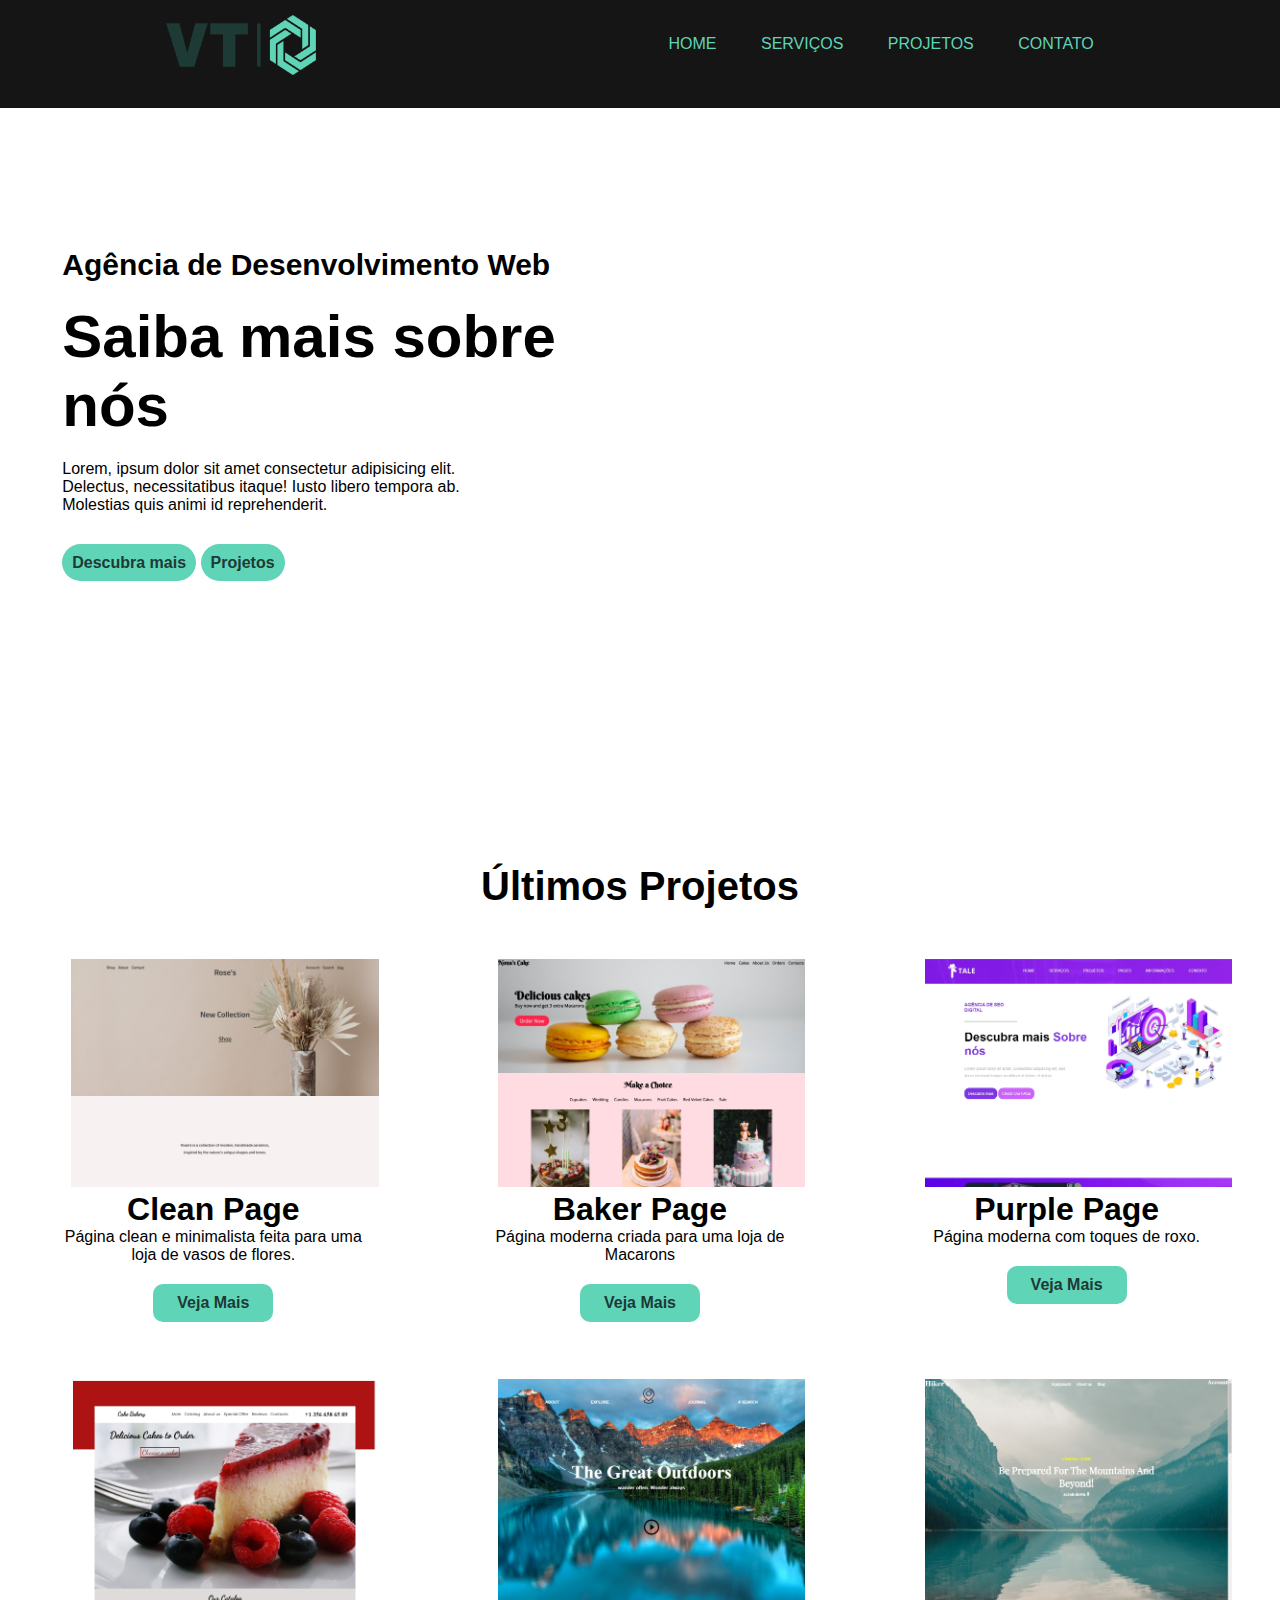
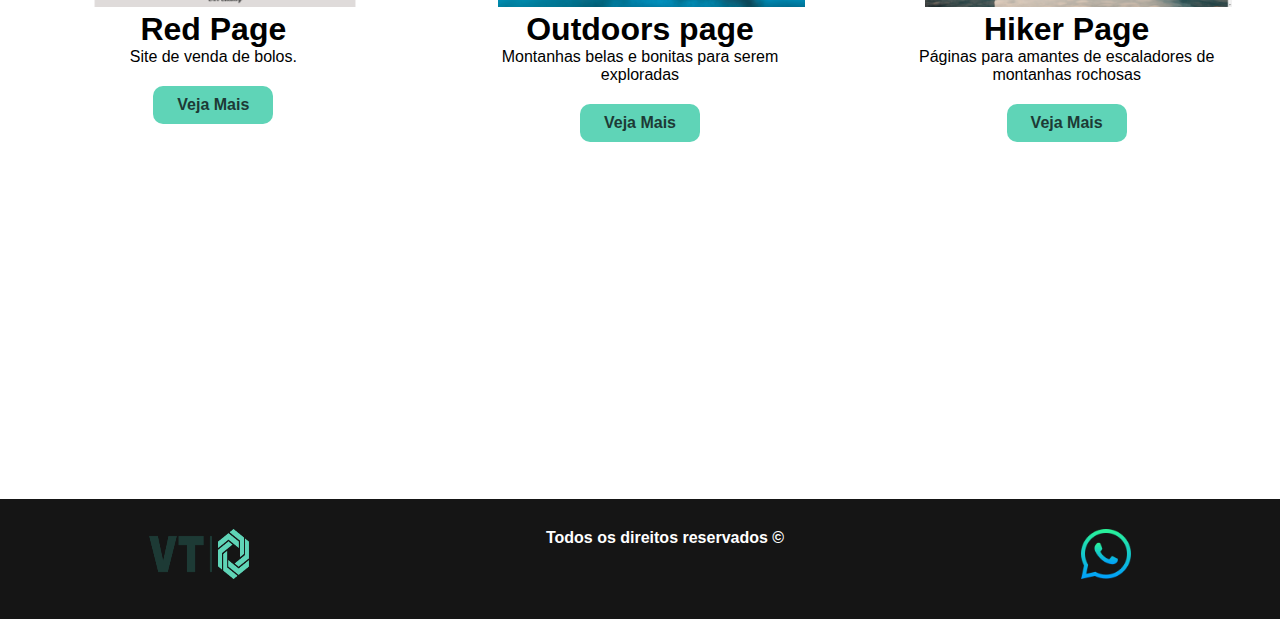
==== index.html @ 423ccb82 "publicado" ====
<!DOCTYPE html>
<html lang="pt-br">
<head>
    <meta charset="UTF-8">
    <meta http-equiv="X-UA-Compatible" content="IE=edge">
    <meta name="viewport" content="width=device-width, initial-scale=1.0">
    <title> Vallions</title>
    <link rel="stylesheet" href="style.css">
</head>
<body>
    
    <header>
        <section class="cabecalho">
           <img src="./imagens/logoblue.png" alt="">

           <ul>
            <li><a href="./index.html">HOME</a></li>
            <li><a href="./paginas/servicos.html">SERVIÇOS</a></li>
            <li><a href="./paginas/projetos.html">PROJETOS</a></li>
            <li><a href="./paginas/contato.html">CONTATO</a></li>
           </ul>

           <img id="menu-picture" src="./imagens/cardapio.png" alt="">
        </section>


       <section class="cabecalho2">

        <div class="saibamais">
        <h2> Agência de Desenvolvimento Web</h2>

        <h1> Saiba mais sobre nós</h1>

        <p> Lorem, ipsum dolor sit amet consectetur adipisicing elit. Delectus, necessitatibus itaque! Iusto libero tempora ab. Molestias quis animi id reprehenderit.</p>

        <a href="#">Descubra mais</a>
        <a href="#">Projetos</a>
    </div>

    <div class="imagempc">
        <video id="videox" autoplay="autoplay" muted loop width="600px" height="460px" src="./imagens/Typing_dark_03_Videvo.mov"></video>

    </div>
       </section>
    </header>

    <main>
        <h1> Últimos Projetos</h1>
        <section class="projetos"> 
            <div class="imagem1">
            <img src="./imagens/cleanpage.jpg" alt="">
            <h1> Clean Page</h1>
            <p> Página clean e minimalista feita para uma loja de vasos de flores.</p>
            <a  target="_blank" href="https://rivianerose.github.io/cleanPage/">Veja Mais</a>
           </div>

           <div class="imagem1">
            <img src="./imagens/bakerpage.jpg" alt="">
            <h1> Baker Page</h1>
            <p> Página moderna criada para uma loja de Macarons</p>
            <a target="_blank" href="https://rivianerose.github.io/bakerpage/">Veja Mais</a>
        </div>

        <div class="imagem1">
            <img src="./imagens/talepage.jpg" alt="">
            <h1> Purple Page</h1>
            <p> Página moderna com toques de roxo.</p>
            <a target="_blank" href="https://arthurrodrigomarques.github.io/tale/">Veja Mais</a>
        </div>

        <div class="imagem1">
            <img src="./imagens/redpage.jpg" alt="">
            <h1> Red Page</h1>
            <p>Site de venda de bolos. </p>
            <a target="_blank" href="https://rivianerose.github.io/RedPage/">Veja Mais</a>
            
        </div>
        <div class="imagem1">
            <img src="./imagens/outdoorspage.jpg" alt="">
            <h1> Outdoors page</h1>
            <p> Montanhas belas e bonitas para serem exploradas</p>
            <a target="_blank" href="https://arthurrodrigomarques.github.io/outdoors/">Veja Mais</a>
        </div>
        <div class="imagem1">
            <img src="./imagens/hikerpage.jpg" alt="">
            <h1> Hiker Page</h1>
            <p> Páginas para amantes de escaladores de montanhas rochosas</p>
            <a target="_blank" href="https://rivianerose.github.io/HikerPage/">Veja Mais</a>
    </div>

        </section>
    
    </main>

    <footer>
        <section class="footerzinho">
            <img id="logoa" src="./imagens/logoblue.png" alt="">
            <h2> Todos os direitos reservados &copy; </h2>
            <a href="https://web.whatsapp.com/send?phone=5513996547656" target="_blank">  <img src="./imagens/whatsapp (1).png" alt="" > </a>
        </section>
    </footer>

    <script>
      
    </script>
</body>
</html>
---- style.css ----
@charset "UTF-8"; 

*{
    margin: 0;
    padding: 0;
    font-family: Arial, Helvetica, sans-serif;
    
}

header {
    width: 100%;
    height: 96vh;
    color: black;
}
.cabecalho{
display: flex;
justify-content: space-around;
background-color: #151515 ; 
height: 12vh;
color: #5FD4B7;

}

.cabecalho img {
   margin-top: 15px;
    width: 150px;
    height: 60px;
}

.cabecalho ul{
    list-style: none;
    margin-top: 5px;
}

.cabecalho li {
    display: inline-block;
    padding: 20px;
    margin-top: 10px;
    cursor: pointer;
}

.cabecalho  a {
    text-decoration: none;
    color: #5FD4B7;
}

#menu-picture{
    display: none;
}

.saibamais {
    margin-top: 10vh;
    width: 45%;
}
 .saibamais h1, h2, p{
    padding-bottom: 20px;
 }

 .saibamais h1 {
    font-size: 60px;
 }

 .saibamais h2 {
    font-size: 30px;
 }

 .saibamais p {
    width: 80%;
    margin-bottom: 20px;
 }

 .saibamais a {
    color: #1D3A35;
    background-color: #5FD4B7;
    font-weight: bolder;
    border-radius: 40px;
    padding:10px;
    text-decoration: none;
    transition: 0.5s;
 }

 .saibamais a:hover {
    color: #5FD4B7;
    background-color: #1D3A35;
    font-weight: bolder; 
    
}
.cabecalho2 {
    display: flex;
    justify-content: space-around;
    margin: 50px 50px;
}


.projetos {
  margin: 0 auto;
   display: flex;
   flex-wrap: wrap;
   width: 100%;
}

.projetos img {
    margin: 0 auto;
    width: 100%;
}

.imagem1 {
  height: 420px;
   width: 30%;
   margin: 0 auto;
}

.imagem1 img {
    margin-left: 50px;
    width: 80%;
   
}
.imagem1 h1 {
    margin: 0 10%;
    text-align: center;
    font-family: 'Segoe UI', Tahoma, Geneva, Verdana, sans-serif;
}
.imagem1 p {
    margin: 0 10%;
    text-align: center;
    font-family: 'Segoe UI', Tahoma, Geneva, Verdana, sans-serif;
}
.imagem1 a {
    display: block;
    width: 100px;
    margin: 0 auto;
    border-radius: 10px;
    text-align: center;
    background-color: #5FD4B7;
    color: #1D3A35;
    font-weight: bolder;
    padding: 10px 10px;
    cursor: pointer;
    text-decoration: none;
    transition: 0.5s;
}
.imagem1 a:hover {
    border-radius: 10px;
    text-align: center;
    background-color: #1D3A35;
    color: #5FD4B7;
 }

 .footerzinho{
    padding-top: 30px;
    background-color: #151515 ;
    height: 10vh;
    margin-top: 300px;
    display: flex;
    justify-content: space-around;
    color: white;
 }
 .footerzinho h2 {
    font-size: 16px;
 }

 .footerzinho img {
    width: 50px;
 }

#logoa {
    width: 100px;
    height: 50px;
}

main > h1 {
    text-align: center;
    margin-bottom: 50px;
    font-size: 40px;
}
@media screen and (max-width: 964px) {
  
    .cabecalho ul{
        display: none;
    }
    #menu-picture{
        display: block;
        width: 30px;
        height: 30px;
        margin-top: 22px;
    }

    .saibamais {
      
        width: 100%;
        margin-bottom: 10vh;
    }

    .saibamais p {
       margin: 0 auto;
    }
    .cabecalho2 {
        text-align: center;
        display: block;
        height: auto;
        
    }
    .cabecalho2 img {
        width: 90%;
    }
  main {
    margin-top:  50vh;
  }

  main > h1 {
    margin-top: -120px;
    font-size: 30px;
  }
    .imagem1 {
        width: 80%;
        height: auto;
        margin-bottom: 60px;
    }

    .imagem1 a {
        
            border-radius: 10px;
            
    }

   

    .projetos img {
        margin: 0 auto;
        width: 100%;
    }

    video {
        margin-top: -90px;
        width: 100%;
    }
}
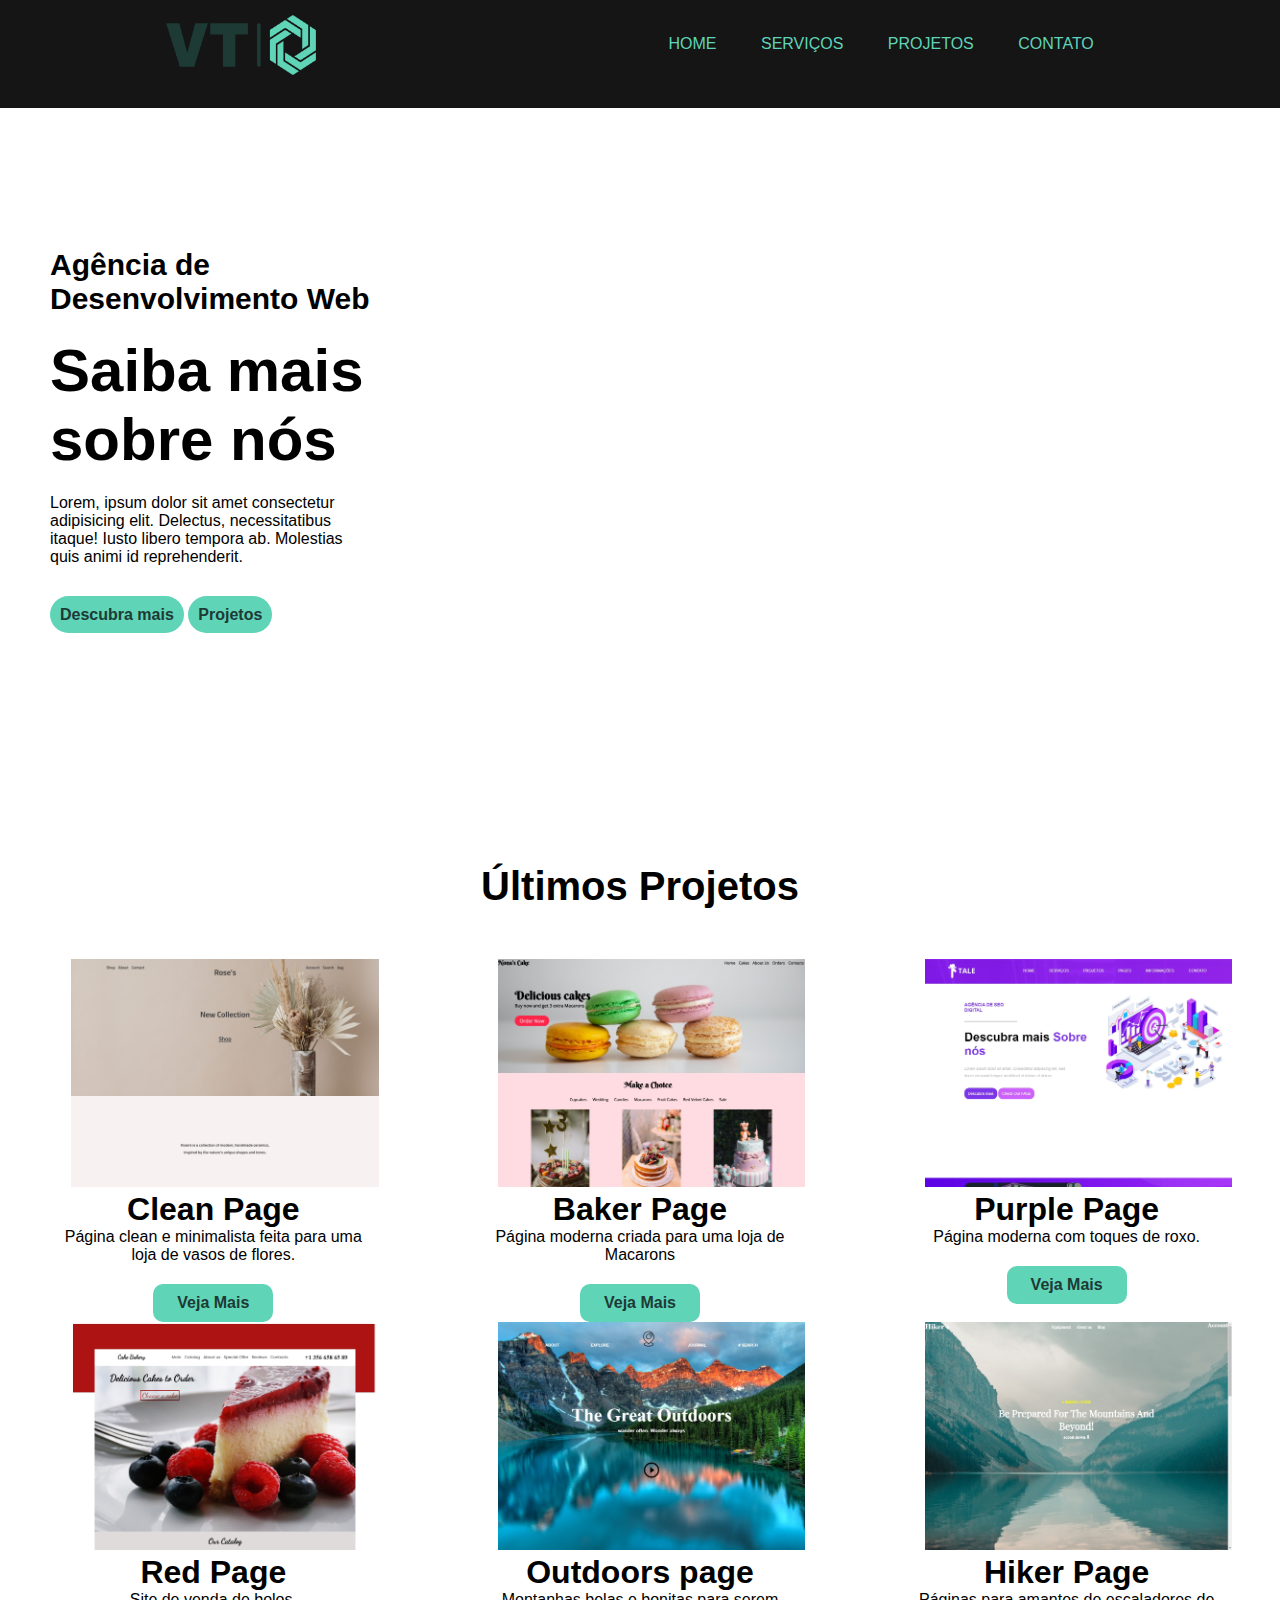
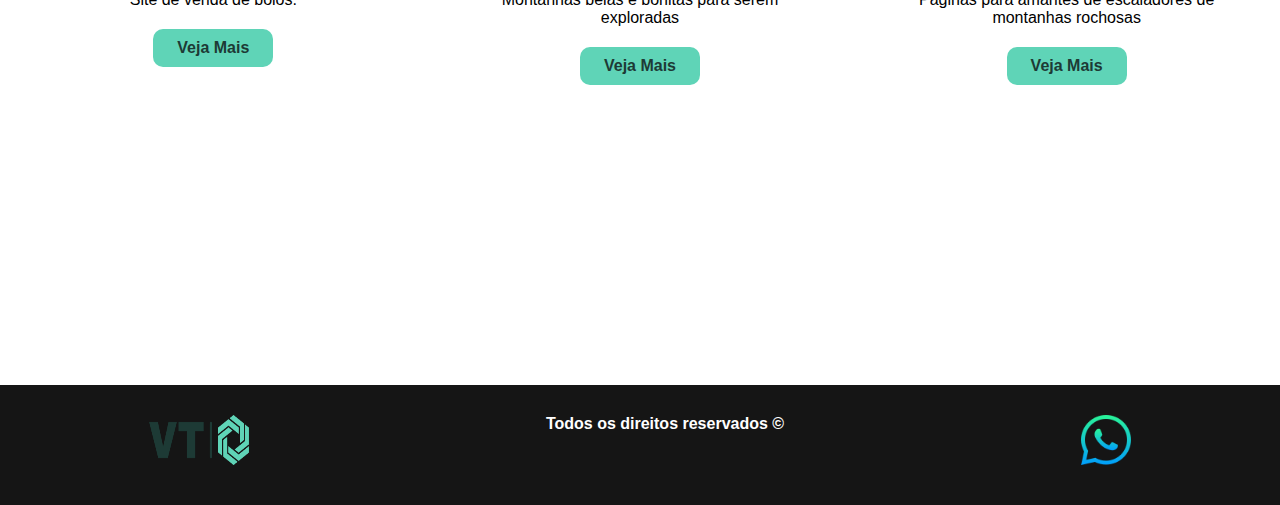
==== commit 8ae5777e: "editei" ====
--- a/index.html
+++ b/index.html
@@ -35,10 +35,11 @@
 
         <a href="#">Descubra mais</a>
         <a href="#">Projetos</a>
+
     </div>
 
     <div class="imagempc">
-        <video id="videox" autoplay="autoplay" muted loop width="600px" height="460px" src="./imagens/Typing_dark_03_Videvo.mov"></video>
+        <video id="videox" autoplay="autoplay" muted loop width="800px" height="660px" src="./imagens/Typing_dark_03_Videvo.mov"></video>
 
     </div>
        </section>
@@ -58,7 +59,7 @@
             <img src="./imagens/bakerpage.jpg" alt="">
             <h1> Baker Page</h1>
             <p> Página moderna criada para uma loja de Macarons</p>
-            <a target="_blank" href="https://rivianerose.github.io/bakerpage/">Veja Mais</a>
+            <a target="_blank" href="https://rivianerose.github.io/cakepage/">Veja Mais</a>
         </div>
 
         <div class="imagem1">
--- a/style.css
+++ b/style.css
@@ -39,9 +39,18 @@
     cursor: pointer;
 }
 
+
+.cabecalho li a:hover{
+    color: white;
+}
+
 .cabecalho  a {
     text-decoration: none;
     color: #5FD4B7;
+}
+
+.imagempc {
+margin-top: -30px;
 }
 
 #menu-picture{
@@ -105,7 +114,7 @@
 }
 
 .imagem1 {
-  height: 420px;
+  height: auto;
    width: 30%;
    margin: 0 auto;
 }
@@ -203,6 +212,8 @@
     .cabecalho2 img {
         width: 90%;
     }
+
+   
   main {
     margin-top:  50vh;
   }
@@ -234,5 +245,21 @@
         margin-top: -90px;
         width: 100%;
     }
-}
-
+    .footerzinho{
+       
+        height: auto;
+        margin-top: 300px;
+        display: flex;
+        flex-wrap: wrap;
+       
+     }
+
+     .footerzinho h2{
+        padding-top: 20px;
+        text-align: center;
+        width: 100%;
+     }
+
+  
+}
+
